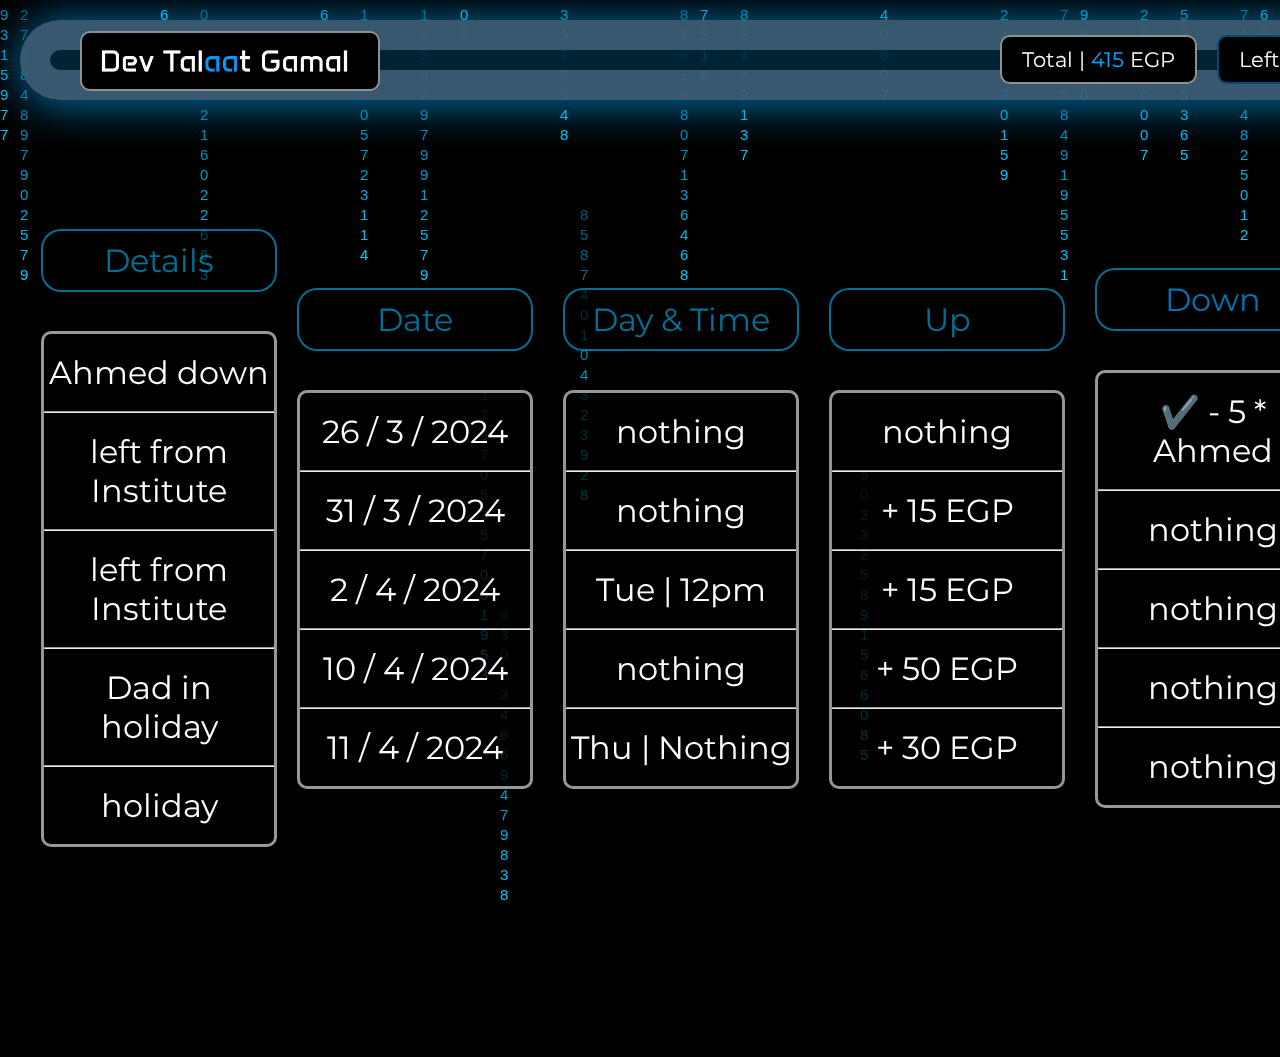
==== history/history.html @ 54789ce8 "first commit" ====
<!DOCTYPE html>
<html lang="en">
<head>
    <meta charset="UTF-8">
    <meta name="viewport" content="width=device-width, initial-scale=1.0">
    <title>History</title>
    <link rel="stylesheet" href="history.css">
    <script src="history.js"></script>
    <link rel="preconnect" href="https://fonts.googleapis.com">
    <link rel="preconnect" href="https://fonts.gstatic.com" crossorigin>
    <link href="https://fonts.googleapis.com/css2?family=Actor&family=Anta&family=Montserrat:ital,wght@0,100..900;1,100..900&display=swap" rel="stylesheet">

    <!----------------------- matrix -------------------------------->

<style>
    body {
margin: 0;
background-color: rgb(0, 0, 0);
    }
    canvas{
        display: block;
    }
    #matrix {
position: fixed;
top: 0;
left: 0;
z-index: -1;
width: 100%;
height: 100%;
background-image: url('matrix_background.jpg');/* استبدل 'matrix_background.jpg' بمسار الصورة الخاصة بخلفية الماتريكس */
background-size: cover;
    }

</style>

<!---------------------------------------- matrix --------------------------------------->

</head>
<body>
    <div class="container-history">
        <header>
            <nav>
                <ul>
                    <li> <div class="img-header">
                        <div class="img-header-v">
                           <span><img src="../images/my-name.png" alt=""></span>
                        </div>
                    </div></li>
                    <li class="text" id="left-s">Total | <span class="i1000"> 415 </span>  EGP</li>
                    <li class="text" id="left-m">Left 585 <span class="i1000">To </span>1000</li>
                    <li class="img" id="icon"><a href="../home/home.html"><img src="../images/skills.png" alt=""></a></li>
                </ul>
            </nav>
        </header>
        <div class="mony-home">

            <div class="total-price-home">
                <div class="total-price">
                    <h1> </h1>
                </div>
            </div>

            <div class="mony">



                <div class="details" id="cont-date-time-price-details">
                    <div class="title-details">
                         <h1>Details</h1>
                    </div>
                    <br>
                                                            <!-- content details -->
                    <div class="content-details">
                        <br>
                        <h1>Ahmed down</h1>
                        <br>
                        <hr>
                        <br>
                        <h1>left from Institute</h1>
                        <br>
                        <hr>
                        <br>
                        <h1>left from Institute</h1>
                        <br>
                        <hr>
                        <br>
                        <h1>Dad in holiday</h1>
                        <br>
                        <hr>
                        <br>
                        <h1> holiday </h1>
                        <br>
                    </div>
                                                                  <!-- end -->
    
                   </div>



               <div class="date" id="cont-date-time-price-details">
                <div class="title-date">
                     <h1>Date</h1>
                </div>
                <br>
                                                        <!-- content date -->
                <div class="content-date">
                    <br>
                    <h1>26 / 3 / 2024</h1>
                    <br>
                    <hr>
                    <br>
                    <h1>31 / 3 / 2024</h1>
                    <br>
                    <hr>
                    <br>
                    <h1>2 / 4 / 2024</h1>
                    <br>
                    <hr>
                    <br>
                    <h1>10 / 4 / 2024</h1>
                    <br>
                    <hr>
                    <br>
                    <h1>11 / 4 / 2024</h1>
                    <br>
                </div>
                                                              <!-- end -->

               </div>

               <div class="time" id="cont-date-time-price-details">
                <div class="title-time">
                     <h1> Day & Time</h1>
                </div>
                <br>
                                                      <!-- content time -->
                <div class="content-time">
                    <br>
                    <h1>nothing</h1>
                    <br>
                    <hr>
                    <br>
                    <h1>nothing</h1>
                    <br>
                    <hr>
                    <br>
                    <h1>Tue | 12pm</h1>
                    <br>
                    <hr>
                    <br>
                    <h1>nothing</h1>
                    <br>
                    <hr>
                    <br>
                    <h1>Thu | Nothing</h1>
                    <br>
                </div>
                                                             <!-- end -->
               </div>

               <div class="price-plus" id="cont-date-time-price-details">
                <div class="title-price-plus">
                     <h1> Up </h1>
                </div>
                <br>
                                                     <!-- content-price-plus -->
                <div class="content-price-plus">
                    <br>
                    <h1>nothing</h1>
                    <br>
                    <hr>
                    <br>
                    <h1>+ 15 EGP</h1>
                    <br>
                    <hr>
                    <br>
                    <h1>+ 15 EGP</h1>
                    <br>
                    <hr>
                    <br>
                    <h1>+ 50 EGP</h1>
                    <br>
                    <hr>
                    <br>
                    <h1>+ 30 EGP</h1>
                    <br>
                </div>
                                                               <!-- end -->
               </div>

               <div class="price-minus" id="cont-date-time-price-details">
                <div class="title-price-minus">
                    <h1> Down </h1>
               </div>
               <br>
                                                     <!-- content-price-minus -->
               <div class="content-price-minus">
                <br>
                <h1> ✔️ - 5 * Ahmed</h1>
                <br>
                <hr>
                <br>
                <h1>nothing</h1>
                <br>
                <hr>
                <br>
                <h1>nothing</h1>
                <br>
                <hr>
                <br>
                <h1>nothing</h1>
                <br>
                <hr>
                <br>
                <h1>nothing</h1>
                <br>
               </div>
                                                                <!-- end -->

               </div>

            </div>
        </div>
        <div class="wall-opasity"></div>
    </div>









                 <!------------ matrix background------------->
                 <canvas id="matrix"></canvas>
                 <script>
                   // Get the canvas element
                   var canvas = document.getElementById('matrix');
                  var ctx = canvas.getContext('2d');
              
                  // Set canvas dimensions
                  canvas.width = window.innerWidth;
                  canvas.height = window.innerHeight;
              
                  // Characters to be displayed in the matrix
                  var characters = '0123456789';
              
                  // Array to store column positions
                  var columns = [];
              
                  // Setting the initial positions of columns
                  for (var i = 0; i < canvas.width / 20; i++) {
                      columns[i] = Math.floor(Math.random() * canvas.height);
                  }
              
                  // Drawing function
                  function draw() {
                      // Black background to create trail effect
                      ctx.fillStyle = 'rgba(0, 0, 0, 0.05)';
                      ctx.fillRect(0, 0, canvas.width, canvas.height);
              
                      // Text color
                      ctx.fillStyle = ' rgb(0, 204, 255)';
              
                      // Font style and size
                      ctx.font = '15px Arial';
              
                      // Loop through each column
                      for (var i = 0; i < columns.length; i++) {
                          // Pick a random character
                          var text = characters.charAt(Math.floor(Math.random() * characters.length));
              
                          // Draw the character at the current position
                          ctx.fillText(text, i * 20, columns[i] * 20);
              
                          // Move the position of the column down
                          if (columns[i] * 20 > canvas.height && Math.random() > 0.975) {
                              columns[i] = 0;
                          }
              
                          columns[i]++;
                      }
              
                      // Delay before next frame
                      setTimeout(draw, 50); // تغيير الرقم هنا لزيادة أو تقليل سرعة الحركة
                  }
              
                  // Start animation
                  draw();
                 </script>



</body>
</html>
---- history/history.css ----
*{
    padding: 0;
    margin: 0;
    box-sizing: border-box;
    font-family: "Montserrat", sans-serif;
    font-optical-sizing: auto;
    font-weight: 400;
    font-style: normal;
}
body{
    min-width: 150vw;
    max-width: max-content;
    height: 30px;
}
.container-history{
    /* background-color: rgb(0, 0, 0); */
    /* background-image: url(images/Abstract2\ _\ ff64.jpeg); */
    background-position: center;
    background-size: 30%;
    background-repeat: repeat;
    background-attachment: fixed;
    width: 98.9vw;
    height: max-content;
    padding: 20px;
    /* overflow: hidden; */
}
.date{
    background-color: rgba(0, 0, 0, 0.303);
    width: 20vw;
    height: max-content;
    display: inline-block;
    border-radius: 20px;
    /* border: rgb(255, 255, 255) solid 4px ; */
}
.time{
    background-color: rgba(0, 0, 0, 0.274);
    width: 20vw;
    height: max-content;
    display: inline-block;
    border-radius: 20px;
    /* border: rgb(255, 255, 255) solid 4px ; */
    margin-left: 10px;
}
.price-plus{
    background-color: rgba(0, 0, 0, 0.236);
    width: 20vw;
    height: max-content;
    display: inline-block;
    border-radius: 20px;
    /* border: rgb(255, 255, 255) solid 4px ; */
    margin-left: 10px;
}
.price-minus{
    background-color: rgba(0, 0, 0, 0.312);
    width: 20vw;
    height: max-content;
    display: inline-block;
    border-radius: 20px;
    /* border: rgb(255, 255, 255) solid 4px ; */
    margin-left: 10px;
}
#cont-date-time-price-details{
    background-color: rgba(0, 255, 115, 0);
    /* border: rgba(0, 255, 106, 0.422) solid 4px ; */
    max-height: max-content;
    min-height: 65vh;
    overflow: hidden;
    padding-bottom: 150px;
    min-width: 20vw;
    max-width: 20vw;
}
.mony{
    background-color: rgba(0, 255, 204, 0);
    width: 90vw;
    height: max-content;
    padding: 10px;
    border-radius: 20px;
    align-items: center;
    justify-content: center;
    color: #ffffff;
    margin-top: 10vh;
    display: flex;
    /* overflow: hidden; */
    /* border: #00ff6a67 solid 4px; */
}
.title-details{
    background-color: rgba(0, 0, 0, 0.642);
    text-align: center;
    margin: 10px;
    border-radius: 20px;
    padding: 10px;
    color: #00bfff96;
    border: #00bfff96 solid 2px;
}
.title-details:hover{
    background-color: #000000;
    color: #ffffff;
    border: #0095ff dotted 4px;
}
.title-date{
    background-color: rgba(0, 0, 0, 0.642);
    text-align: center;
    margin: 10px;
    border-radius: 20px;
    padding: 10px;
    color: #00bfff96;
    border: #00bfff96 solid 2px;
}
.title-date:hover{
    background-color: #000000;
    color: #ffffff;
    border: #0095ff dotted 4px;
}
.title-time{
    background-color: rgba(0, 0, 0, 0.641);
    text-align: center;
    margin: 10px;
    border-radius: 20px;
    padding: 10px;
    color: #00bfff96;
    border: #00bfff96 solid 2px;
}
.title-time:hover{
    background-color: #000000;
    color: #ffffff;
    border: #0095ff dotted 4px;
}
.title-price-plus{
    background-color: rgba(0, 0, 0, 0.656);
    text-align: center;
    margin: 10px;
    border-radius: 20px;
    padding: 10px;
    color: #00bfff96;
    border: #00bfff96 solid 2px;
}
.title-price-plus:hover{
    background-color: #000000;
    color: #ffffff;
    border: #0095ff dotted 4px;
}
.title-price-minus{
    background-color: rgba(0, 0, 0, 0.638);
    text-align: center;
    margin: 10px;
    border-radius: 20px;
    padding: 10px;
    color: #00aaffae;
    border: #00bfff96 solid 2px;
}
.title-price-minus:hover{
    background-color: #000000;
    color: #ffffff;
    border: #0095ff dotted 4px;
}
.mony-home{
    background-color: rgba(128, 255, 0, 0);
    width: 150vw;
    height: max-content;
    /* overflow: hidden; */
    padding: 20px;
    border-radius: 20px;
    margin-left: 5.5vw;
    margin-top: 5vh;
}
.total-price-home{
    background-color: rgba(0, 0, 0, 0);
    overflow: hidden;
    display: inline-block;
}
.total-price{
    background-color: #00000000;
    width: max-content;
    text-align: center;
    margin-left: 2vw;
    padding: 10px;
    border-radius: 20px;
    padding-left: 20px;
    padding-right: 20px;
    overflow: hidden;
}
.total-price h1{
    color: #ffffff;
    width: max-content;
    padding: 5px;
    border-radius: 20px;
    padding-left: 20px;
    padding-right: 20px;
}
.content-details{
    background-color: #000000c1;
    border: #ffffff97 solid 3px;
    text-align: center;
    border-radius: 10px;
    margin: 10px;
}
.content-date{
    background-color: #000000c1;
    border: #ffffff97 solid 3px;
    text-align: center;
    border-radius: 10px;
    margin: 10px;
}
.content-time{
    background-color: #000000bb;
    border: #ffffff96 solid 3px;
    text-align: center;
    border-radius: 10px;
    margin: 10px;
}
.content-price-plus{
    background-color: #000000be;
    border: #ffffff95 solid 3px;
    text-align: center;
    border-radius: 10px;
    margin: 10px;
}
.content-price-minus{
    background-color: #000000bd;
    border: #ffffff98 solid 3px;
    text-align: center;
    border-radius: 10px;
    margin: 10px;
}/* 
.wall-opasity{
    background-color: #0000004c;
    width: 100%;
    height: 150vh;
    display: inline-block;
    position: absolute;
    top: 0px;
    overflow: hidden;
 } */
 header{
    background-color: #00293ae2;
    border: #8ba7cc67 solid 30px;
    box-shadow: #00aaff96 2px 3px 40px 5px;
    border-radius: 50px;
    justify-content: left;
    justify-items: center;
    align-items: center;
    display:flex;
    position: fixed;
    height: 80px;
 }
 header nav ul{
    background-color: #00000000;
    text-decoration: none;
    display: flex;
    color: #ffffff;
    list-style: none;
    list-style-image: none;
    align-items: center;
    position: left;
    width: 100vw;
    margin-top: 10px;
    padding-right: 70px;
 }
 header nav ul li{
    margin: 10;
    margin-left: 20px;
 }
 header nav ul li#icon img{
    width: 30px;
 }
 header nav ul li#icon{
    margin-left: 20px;
 }
 header nav ul li.img{
    background-color: #000000d7;
    padding: 10px;
    padding-left: 12.5px;
    padding-right: 12.5px;
    border-radius: 20px;
    border: #0084ff92 solid 2px;
    margin-bottom: 12px;
 }
 header nav ul li.text{
    background-color: #000000;
    padding: 10px;
    padding-left: 20px;
    padding-right: 20px;
    border-radius: 10px;
    border: #ffffff90 solid 2px;
    font-size: 20.5px;
    min-width: max-content;
    margin-bottom: 12px;
 }

 .img-header{
    background-color: rgba(0, 0, 0, 0);
    overflow: hidden;
    display: inline-block;
}
.img-header-v{
    width: max-content;
    text-align: center;
    /* margin: 10px; */
    padding: 10px;
    border-radius: 20px;
    /* padding-left: 20px; */
    padding-right: 20px;
    overflow: hidden;
    /* border: #00ff6a solid 2px; */
}
.img-header-v img{
    color: #ffffff;
    width: 300px;
    padding: 10px;
    border-radius: 10px;
    /* padding-left: 10px; */
    padding-right: 20px;
    border: #ffffff90 solid 2px;
    background-color: #000000;

}
.i1000{
    color: #00aaff;
}
#left-m{
    border: #00aaff71 solid 2px;
}
#left-s{
    margin-left: 600px;
}
.img:hover{
    background-color: #80808000;
    border: #007bffbb dotted 2px;
}
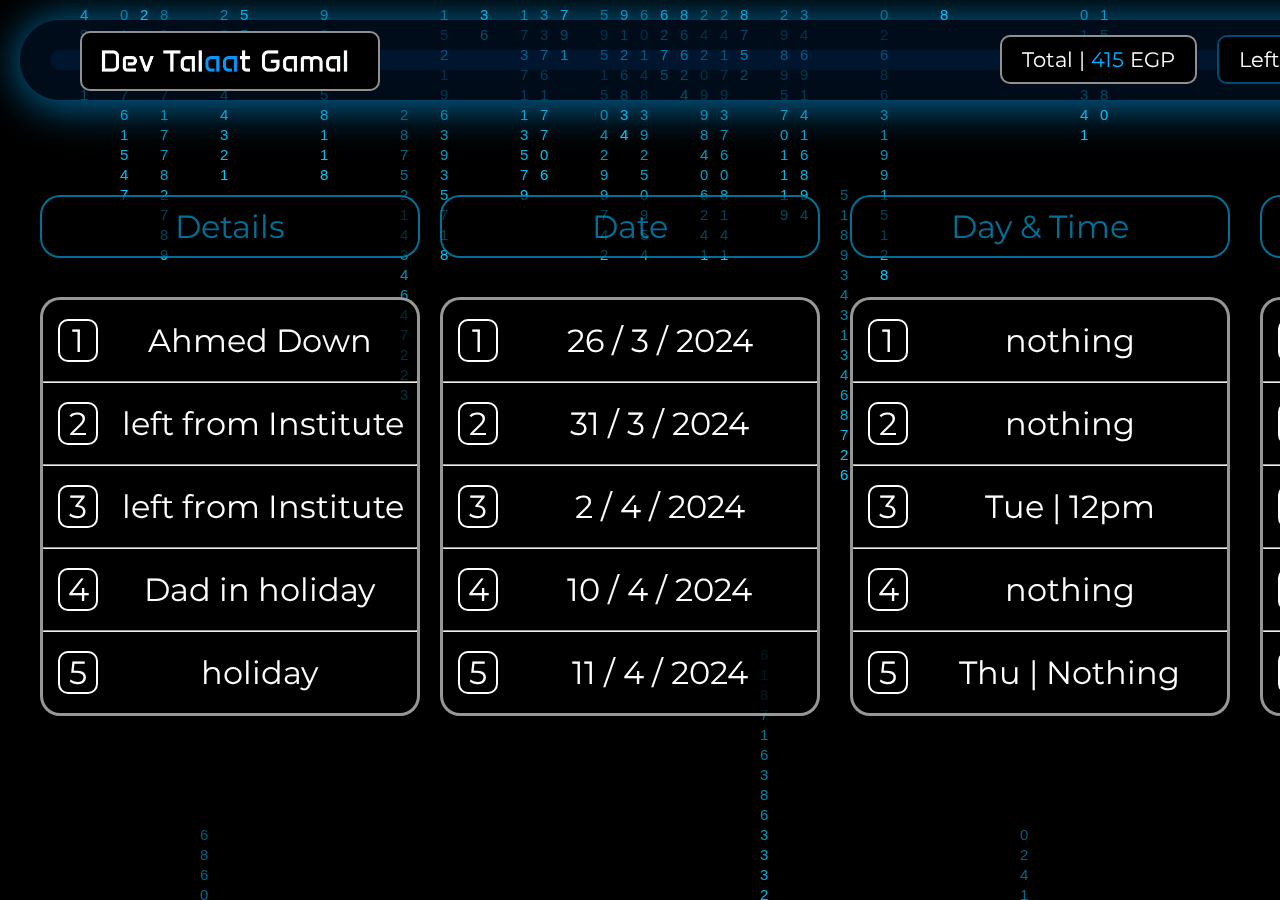
==== commit 1ed374ca: "first commit" ====
--- a/history/history.html
+++ b/history/history.html
@@ -48,18 +48,12 @@
                     </div></li>
                     <li class="text" id="left-s">Total | <span class="i1000"> 415 </span>  EGP</li>
                     <li class="text" id="left-m">Left 585 <span class="i1000">To </span>1000</li>
-                    <li class="img" id="icon"><a href="../home/home.html"><img src="../images/skills.png" alt=""></a></li>
+                    <li class="img" id="icon"><a href="../home.html"><img src="../images/skills.png" alt=""></a></li>
                 </ul>
             </nav>
         </header>
         <div class="mony-home">
 
-            <div class="total-price-home">
-                <div class="total-price">
-                    <h1> </h1>
-                </div>
-            </div>
-
             <div class="mony">
 
 
@@ -72,23 +66,70 @@
                                                             <!-- content details -->
                     <div class="content-details">
                         <br>
-                        <h1>Ahmed down</h1>
+
+                        <!-- <h1> ( 1 ) Ahmed down</h1> -->
+
+                        <div class="dev-num-and-content">
+                            <div class="num">
+                                <h1> 1 </h1>
+                            </div>
+                            <div class="content-details-cont">
+                                <h1> Ahmed Down </h1>
+                            </div>
+                        </div>
+
+
                         <br>
                         <hr>
                         <br>
-                        <h1>left from Institute</h1>
+
+                        <!-- <h1> ( 2 ) left from Institute</h1> -->
+
+                        <div class="dev-num-and-content">
+                            <div class="num">
+                                <h1> 2 </h1>
+                            </div>
+                            <div class="content-details-cont">
+                                <h1> left from Institute </h1>
+                            </div>
+                        </div>
+
                         <br>
                         <hr>
                         <br>
-                        <h1>left from Institute</h1>
+                        <!-- <h1> ( 3 ) left from Institute</h1> -->
+                        <div class="dev-num-and-content">
+                            <div class="num">
+                                <h1> 3 </h1>
+                            </div>
+                            <div class="content-details-cont">
+                                <h1> left from Institute </h1>
+                            </div>
+                        </div>
                         <br>
                         <hr>
                         <br>
-                        <h1>Dad in holiday</h1>
+                        <!-- <h1> ( 4 ) Dad in holiday</h1> -->
+                        <div class="dev-num-and-content">
+                            <div class="num">
+                                <h1> 4 </h1>
+                            </div>
+                            <div class="content-details-cont">
+                                <h1> Dad in holiday </h1>
+                            </div>
+                        </div>
                         <br>
                         <hr>
                         <br>
-                        <h1> holiday </h1>
+                        <!-- <h1> ( 5 )  holiday </h1> -->
+                        <div class="dev-num-and-content">
+                            <div class="num">
+                                <h1> 5 </h1>
+                            </div>
+                            <div class="content-details-cont">
+                                <h1> holiday </h1>
+                            </div>
+                        </div>
                         <br>
                     </div>
                                                                   <!-- end -->
@@ -105,23 +146,63 @@
                                                         <!-- content date -->
                 <div class="content-date">
                     <br>
-                    <h1>26 / 3 / 2024</h1>
-                    <br>
-                    <hr>
-                    <br>
-                    <h1>31 / 3 / 2024</h1>
-                    <br>
-                    <hr>
-                    <br>
-                    <h1>2 / 4 / 2024</h1>
-                    <br>
-                    <hr>
-                    <br>
-                    <h1>10 / 4 / 2024</h1>
-                    <br>
-                    <hr>
-                    <br>
-                    <h1>11 / 4 / 2024</h1>
+                    <!-- <h1>26 / 3 / 2024</h1> -->
+                    <div class="dev-num-and-content">
+                        <div class="num">
+                            <h1> 1 </h1>
+                        </div>
+                        <div class="content-details-cont">
+                            <h1> 26 / 3 / 2024 </h1>
+                        </div>
+                    </div>
+                    <br>
+                    <hr>
+                    <br>
+                    <!-- <h1>31 / 3 / 2024</h1> -->
+                    <div class="dev-num-and-content">
+                        <div class="num">
+                            <h1> 2 </h1>
+                        </div>
+                        <div class="content-details-cont">
+                            <h1> 31 / 3 / 2024 </h1>
+                        </div>
+                    </div>
+                    <br>
+                    <hr>
+                    <br>
+                    <!-- <h1>2 / 4 / 2024</h1> -->
+                    <div class="dev-num-and-content">
+                        <div class="num">
+                            <h1> 3 </h1>
+                        </div>
+                        <div class="content-details-cont">
+                            <h1> 2 / 4 / 2024 </h1>
+                        </div>
+                    </div>
+                    <br>
+                    <hr>
+                    <br>
+                    <!-- <h1>10 / 4 / 2024</h1> -->
+                    <div class="dev-num-and-content">
+                        <div class="num">
+                            <h1> 4 </h1>
+                        </div>
+                        <div class="content-details-cont">
+                            <h1> 10 / 4 / 2024 </h1>
+                        </div>
+                    </div>
+                    <br>
+                    <hr>
+                    <br>
+                    <!-- <h1>11 / 4 / 2024</h1> -->
+                    <div class="dev-num-and-content">
+                        <div class="num">
+                            <h1> 5 </h1>
+                        </div>
+                        <div class="content-details-cont">
+                            <h1> 11 / 4 / 2024 </h1>
+                        </div>
+                    </div>
                     <br>
                 </div>
                                                               <!-- end -->
@@ -136,23 +217,63 @@
                                                       <!-- content time -->
                 <div class="content-time">
                     <br>
-                    <h1>nothing</h1>
-                    <br>
-                    <hr>
-                    <br>
-                    <h1>nothing</h1>
-                    <br>
-                    <hr>
-                    <br>
-                    <h1>Tue | 12pm</h1>
-                    <br>
-                    <hr>
-                    <br>
-                    <h1>nothing</h1>
-                    <br>
-                    <hr>
-                    <br>
-                    <h1>Thu | Nothing</h1>
+                    <!-- <h1>nothing</h1> -->
+                    <div class="dev-num-and-content">
+                        <div class="num">
+                            <h1> 1 </h1>
+                        </div>
+                        <div class="content-details-cont">
+                            <h1> nothing </h1>
+                        </div>
+                    </div>
+                    <br>
+                    <hr>
+                    <br>
+                    <!-- <h1>nothing</h1> -->
+                    <div class="dev-num-and-content">
+                        <div class="num">
+                            <h1> 2 </h1>
+                        </div>
+                        <div class="content-details-cont">
+                            <h1> nothing </h1>
+                        </div>
+                    </div>
+                    <br>
+                    <hr>
+                    <br>
+                    <!-- <h1>Tue | 12pm</h1> -->
+                    <div class="dev-num-and-content">
+                        <div class="num">
+                            <h1> 3 </h1>
+                        </div>
+                        <div class="content-details-cont">
+                            <h1> Tue | 12pm </h1>
+                        </div>
+                    </div>
+                    <br>
+                    <hr>
+                    <br>
+                    <!-- <h1>nothing</h1> -->
+                    <div class="dev-num-and-content">
+                        <div class="num">
+                            <h1> 4 </h1>
+                        </div>
+                        <div class="content-details-cont">
+                            <h1> nothing </h1>
+                        </div>
+                    </div>
+                    <br>
+                    <hr>
+                    <br>
+                    <!-- <h1>Thu | Nothing</h1> -->
+                    <div class="dev-num-and-content">
+                        <div class="num">
+                            <h1> 5 </h1>
+                        </div>
+                        <div class="content-details-cont">
+                            <h1> Thu | Nothing </h1>
+                        </div>
+                    </div>
                     <br>
                 </div>
                                                              <!-- end -->
@@ -166,23 +287,63 @@
                                                      <!-- content-price-plus -->
                 <div class="content-price-plus">
                     <br>
-                    <h1>nothing</h1>
-                    <br>
-                    <hr>
-                    <br>
-                    <h1>+ 15 EGP</h1>
-                    <br>
-                    <hr>
-                    <br>
-                    <h1>+ 15 EGP</h1>
-                    <br>
-                    <hr>
-                    <br>
-                    <h1>+ 50 EGP</h1>
-                    <br>
-                    <hr>
-                    <br>
-                    <h1>+ 30 EGP</h1>
+                    <!-- <h1>nothing</h1> -->
+                    <div class="dev-num-and-content">
+                        <div class="num">
+                            <h1> 1 </h1>
+                        </div>
+                        <div class="content-details-cont">
+                            <h1> nothing </h1>
+                        </div>
+                    </div>
+                    <br>
+                    <hr>
+                    <br>
+                    <!-- <h1>+ 15 EGP</h1> -->
+                    <div class="dev-num-and-content">
+                        <div class="num">
+                            <h1> 2 </h1>
+                        </div>
+                        <div class="content-details-cont">
+                            <h1> + 15 EGP </h1>
+                        </div>
+                    </div>
+                    <br>
+                    <hr>
+                    <br>
+                    <!-- <h1>+ 15 EGP</h1> -->
+                    <div class="dev-num-and-content">
+                        <div class="num">
+                            <h1> 3 </h1>
+                        </div>
+                        <div class="content-details-cont">
+                            <h1> + 15 EGP </h1>
+                        </div>
+                    </div>
+                    <br>
+                    <hr>
+                    <br>
+                    <!-- <h1>+ 50 EGP</h1> -->
+                    <div class="dev-num-and-content">
+                        <div class="num">
+                            <h1> 4 </h1>
+                        </div>
+                        <div class="content-details-cont">
+                            <h1> + 50 EGP </h1>
+                        </div>
+                    </div>
+                    <br>
+                    <hr>
+                    <br>
+                    <!-- <h1>+ 30 EGP</h1> -->
+                    <div class="dev-num-and-content">
+                        <div class="num">
+                            <h1> 5 </h1>
+                        </div>
+                        <div class="content-details-cont">
+                            <h1> + 30 EGP </h1>
+                        </div>
+                    </div>
                     <br>
                 </div>
                                                                <!-- end -->
@@ -196,23 +357,63 @@
                                                      <!-- content-price-minus -->
                <div class="content-price-minus">
                 <br>
-                <h1> ✔️ - 5 * Ahmed</h1>
+                <!-- <h1> ✔️ - 5 * Ahmed</h1> -->
+                <div class="dev-num-and-content">
+                    <div class="num">
+                        <h1> 1 </h1>
+                    </div>
+                    <div class="content-details-cont">
+                        <h1>  ✔️ - 5 * Ahmed </h1>
+                    </div>
+                </div>
                 <br>
                 <hr>
                 <br>
-                <h1>nothing</h1>
+                <!-- <h1>nothing</h1> -->
+                <div class="dev-num-and-content">
+                    <div class="num">
+                        <h1> 2 </h1>
+                    </div>
+                    <div class="content-details-cont">
+                        <h1> nothing </h1>
+                    </div>
+                </div>
                 <br>
                 <hr>
                 <br>
-                <h1>nothing</h1>
+                <!-- <h1>nothing</h1> -->
+                <div class="dev-num-and-content">
+                    <div class="num">
+                        <h1> 3 </h1>
+                    </div>
+                    <div class="content-details-cont">
+                        <h1> nothing </h1>
+                    </div>
+                </div>
                 <br>
                 <hr>
                 <br>
-                <h1>nothing</h1>
+                <!-- <h1>nothing</h1> -->
+                <div class="dev-num-and-content">
+                    <div class="num">
+                        <h1> 4 </h1>
+                    </div>
+                    <div class="content-details-cont">
+                        <h1> nothing </h1>
+                    </div>
+                </div>
                 <br>
                 <hr>
                 <br>
-                <h1>nothing</h1>
+                <!-- <h1>nothing</h1> -->
+                <div class="dev-num-and-content">
+                    <div class="num">
+                        <h1> 5 </h1>
+                    </div>
+                    <div class="content-details-cont">
+                        <h1> nothing </h1>
+                    </div>
+                </div>
                 <br>
                </div>
                                                                 <!-- end -->
--- a/history/history.css
+++ b/history/history.css
@@ -65,13 +65,13 @@
     max-height: max-content;
     min-height: 65vh;
     overflow: hidden;
-    padding-bottom: 150px;
-    min-width: 20vw;
+    padding-bottom: 10px;
+    min-width: 400px;
     max-width: 20vw;
 }
 .mony{
-    background-color: rgba(0, 255, 204, 0);
-    width: 90vw;
+    background-color: rgba(0, 204, 255, 0);
+    width: max-content;
     height: max-content;
     padding: 10px;
     border-radius: 20px;
@@ -80,8 +80,41 @@
     color: #ffffff;
     margin-top: 10vh;
     display: flex;
+    flex-direction: row;
+    flex-wrap: wrap; 
     /* overflow: hidden; */
     /* border: #00ff6a67 solid 4px; */
+
+}
+@media (max-width: 768px) /* (max-width: 768px)*/{
+    .mony{
+      flex-direction: column;
+      flex-wrap: nowrap;
+      background-color: #ff000000;
+    }
+}
+.num{
+    display: inline-block;
+    align-items: center;
+    justify-content: center;
+    text-align: center;
+    background-color: #ff000000;
+    border-radius: 10px;
+    border: #ffffff solid 2px;
+    width: 40px;
+    margin-right: 15px;
+    margin-left: 15px;
+}
+.content-details-cont{
+    display: inline-block;
+    text-align: center;
+    align-items: center;
+    justify-content: center;
+    background-color: #ff000000;
+    border-radius: 10px;
+    min-width: 290px;
+    padding-left: 5px;
+    padding-right: 10px;
 }
 .title-details{
     background-color: rgba(0, 0, 0, 0.642);
@@ -157,69 +190,46 @@
     background-color: rgba(128, 255, 0, 0);
     width: 150vw;
     height: max-content;
-    /* overflow: hidden; */
-    padding: 20px;
-    border-radius: 20px;
-    margin-left: 5.5vw;
+    padding-top: 20px;
+    padding-bottom: 20px;
+    padding-right: 20px;
+    border-radius: 20px;
     margin-top: 5vh;
-}
-.total-price-home{
-    background-color: rgba(0, 0, 0, 0);
-    overflow: hidden;
-    display: inline-block;
-}
-.total-price{
-    background-color: #00000000;
-    width: max-content;
-    text-align: center;
-    margin-left: 2vw;
-    padding: 10px;
-    border-radius: 20px;
-    padding-left: 20px;
-    padding-right: 20px;
-    overflow: hidden;
-}
-.total-price h1{
-    color: #ffffff;
-    width: max-content;
-    padding: 5px;
-    border-radius: 20px;
-    padding-left: 20px;
-    padding-right: 20px;
 }
 .content-details{
     background-color: #000000c1;
     border: #ffffff97 solid 3px;
-    text-align: center;
-    border-radius: 10px;
-    margin: 10px;
+    /* text-align: center; */
+    border-radius: 20px;
+    margin: 10px;
+    min-height: max-content;
 }
 .content-date{
     background-color: #000000c1;
     border: #ffffff97 solid 3px;
-    text-align: center;
-    border-radius: 10px;
+     /* text-align: center; */
+    border-radius: 20px;
     margin: 10px;
 }
 .content-time{
     background-color: #000000bb;
     border: #ffffff96 solid 3px;
-    text-align: center;
-    border-radius: 10px;
+    /* text-align: center; */
+    border-radius: 20px;
     margin: 10px;
 }
 .content-price-plus{
     background-color: #000000be;
     border: #ffffff95 solid 3px;
-    text-align: center;
-    border-radius: 10px;
+    /* text-align: center; */
+    border-radius: 20px;
     margin: 10px;
 }
 .content-price-minus{
     background-color: #000000bd;
     border: #ffffff98 solid 3px;
-    text-align: center;
-    border-radius: 10px;
+    /* text-align: center; */
+    border-radius: 20px;
     margin: 10px;
 }/* 
 .wall-opasity{
@@ -232,8 +242,8 @@
     overflow: hidden;
  } */
  header{
-    background-color: #00293ae2;
-    border: #8ba7cc67 solid 30px;
+    background-color: #002e6673;
+    border: #0000006d solid 30px;
     box-shadow: #00aaff96 2px 3px 40px 5px;
     border-radius: 50px;
     justify-content: left;
